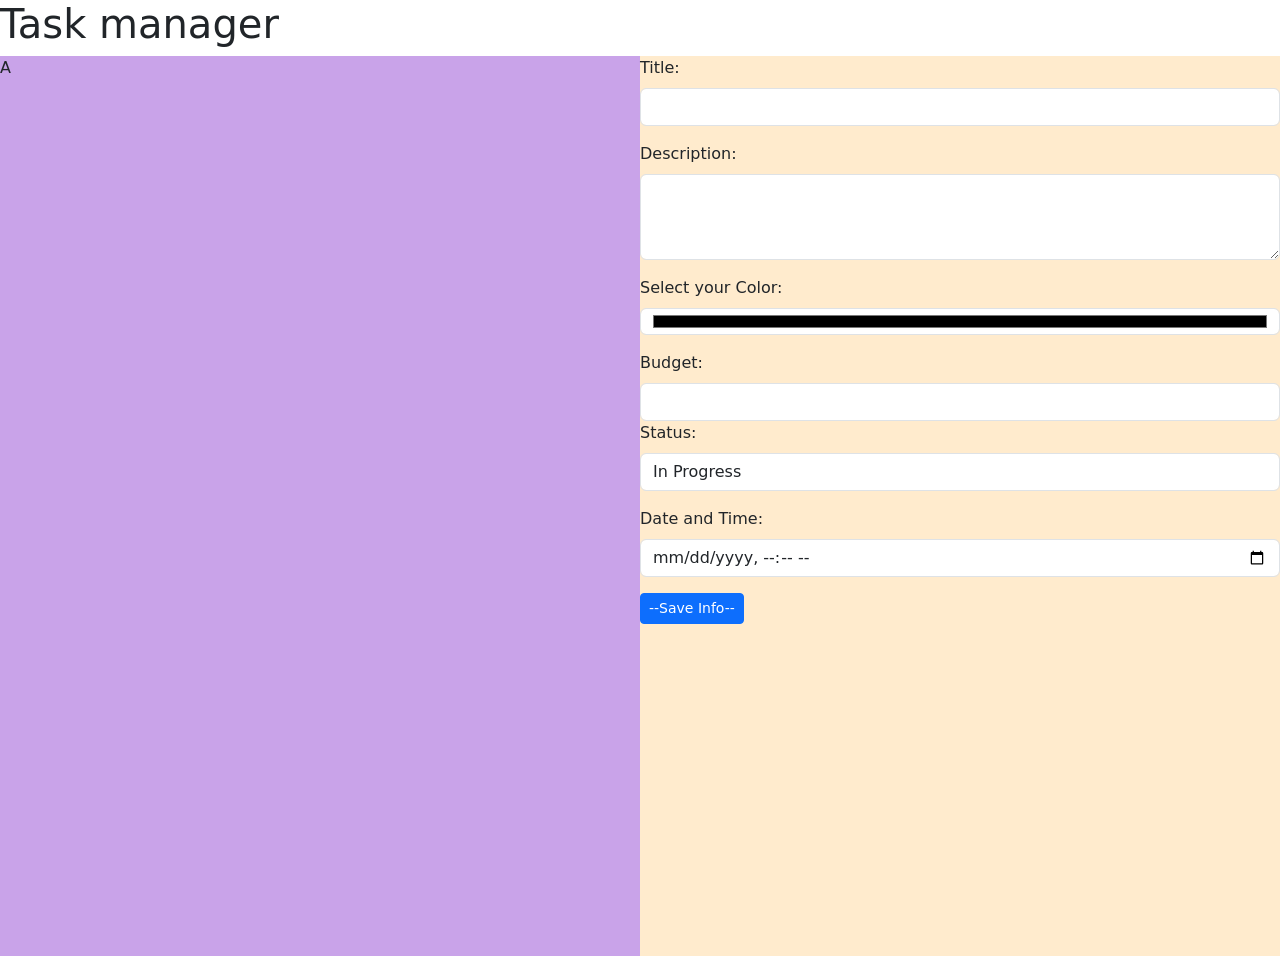
==== index.html @ 842fd123 "106.2" ====
<!DOCTYPE html>
<html lang="en">
<head>
    <meta charset="UTF-8">
    <meta name="viewport" content="width=device-width, initial-scale=1.0">
    <title>Document</title>
    <link href="https://cdn.jsdelivr.net/npm/bootstrap@5.3.3/dist/css/bootstrap.min.css" rel="stylesheet" integrity="sha384-QWTKZyjpPEjISv5WaRU9OFeRpok6YctnYmDr5pNlyT2bRjXh0JMhjY6hW+ALEwIH" crossorigin="anonymous">
    <link rel="stylesheet" href="./styles/app.css">
</head>
<body>
    <h1>Task manager</h1>
    <main>
        <section id="list">A</section>

        <section id="form">
            <div class="mb-3">
            <label class="form-label">Title:</label>
            <input type="text" class="form-control" id="inputTitle">
            </div>

            <div class="mb-3">
            <label class="form-label" id="inputDescription">Description:</label>
            <textarea rows="3" class="form-control"></textarea>
            </div>

            <div class="mb-3">
            <label class="form-label">Select your Color:</label>
            <input type="color" class="form-control" id="inputColor"></textarea>
            </div>

            <div class="mb-3">
            <label class="form-label">Budget:</label>
            <input type="number" class="form-control" id="inputBudget"></input>

            <div class="mb-3">
            <label class="form-label">Status:</label>
            <select class="form-control" id="inputStatus">
            <option value="in-progress">In Progress</option>
            <option value="queue">Queue</option>
            <option value="terminated">Termintated</option>
            <option value="finished">Finished</option>
            </select>
            </div>

            <div class="mb-3">
            <label class="form-label">Date and Time:</label>
            <input type="datetime-local" class="form-control" id="inputDate"> </textarea>
            </div>

            <button id="btnSave" class="btn btn-sm btn-primary">--Save Info--</button>
        </section>
    </main>
    <script src="https://code.jquery.com/jquery-3.7.1.min.js" crossorigin="anonymous">
    </script>
    <script src="./scripts/task.js"></script>
    <script src="./scripts/app.js"></script>
</body>
</html>
---- styles/app.css ----
html, body{
    margin: 0px;
}

main {
    display: flex;
    height: 100vh;
}

#list{
    background-color: rgb(201, 163, 233);
    flex: 3;
}
#form{
    background-color: blanchedalmond;
    flex: 3;
}

/*this wont work bc of bootstrap */
.btn btn-sm btn-primary { 
    color: black;
}
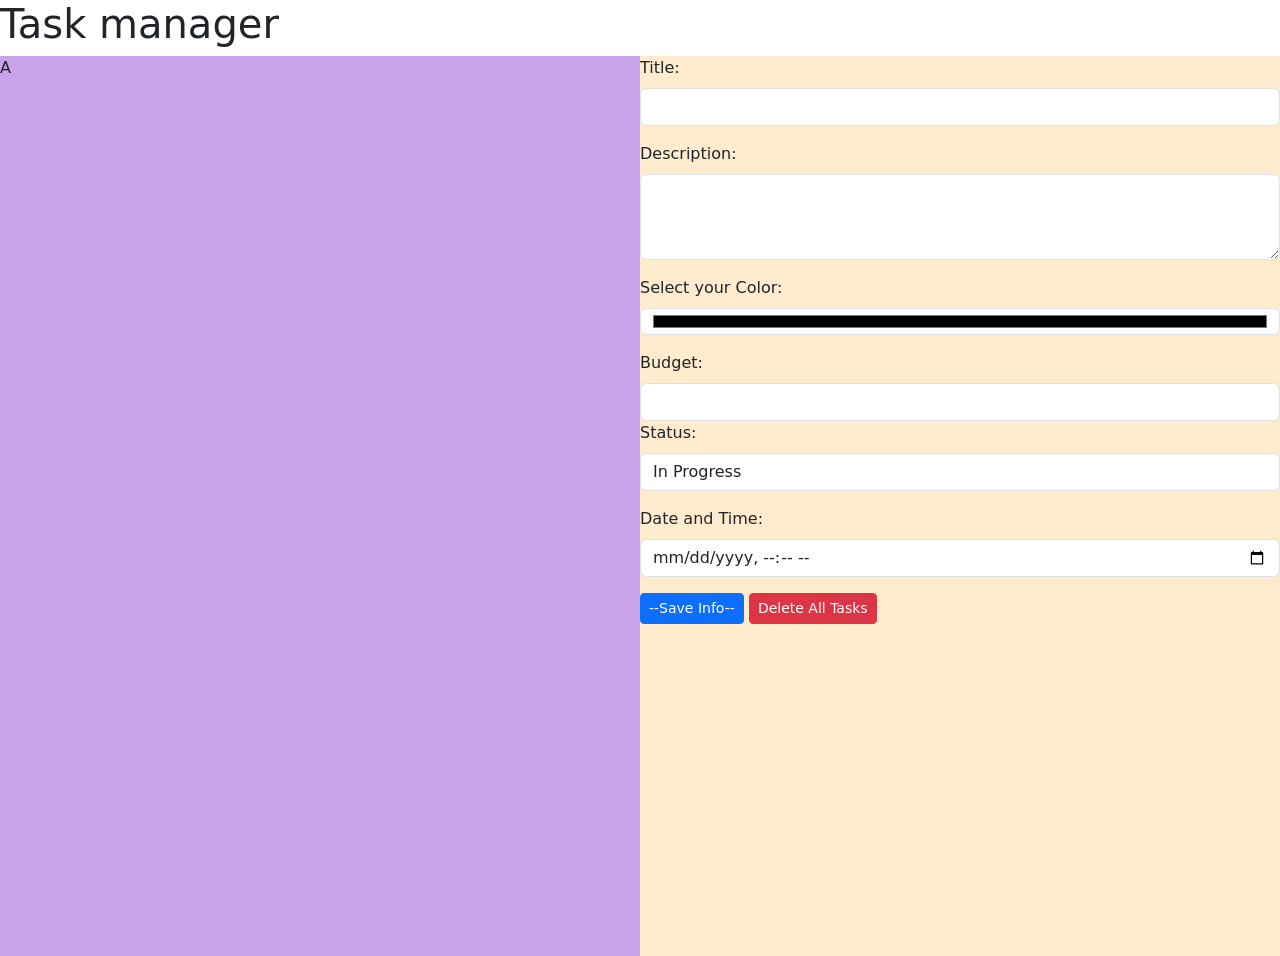
==== commit c1b1b658: "106.4 Final" ====
--- a/index.html
+++ b/index.html
@@ -32,6 +32,7 @@
             <label class="form-label">Budget:</label>
             <input type="number" class="form-control" id="inputBudget"></input>
 
+            
             <div class="mb-3">
             <label class="form-label">Status:</label>
             <select class="form-control" id="inputStatus">
@@ -48,6 +49,7 @@
             </div>
 
             <button id="btnSave" class="btn btn-sm btn-primary">--Save Info--</button>
+            <button id="btnDeleteAll" class="btn btn-sm btn-danger">Delete All Tasks</button>
         </section>
     </main>
     <script src="https://code.jquery.com/jquery-3.7.1.min.js" crossorigin="anonymous">
